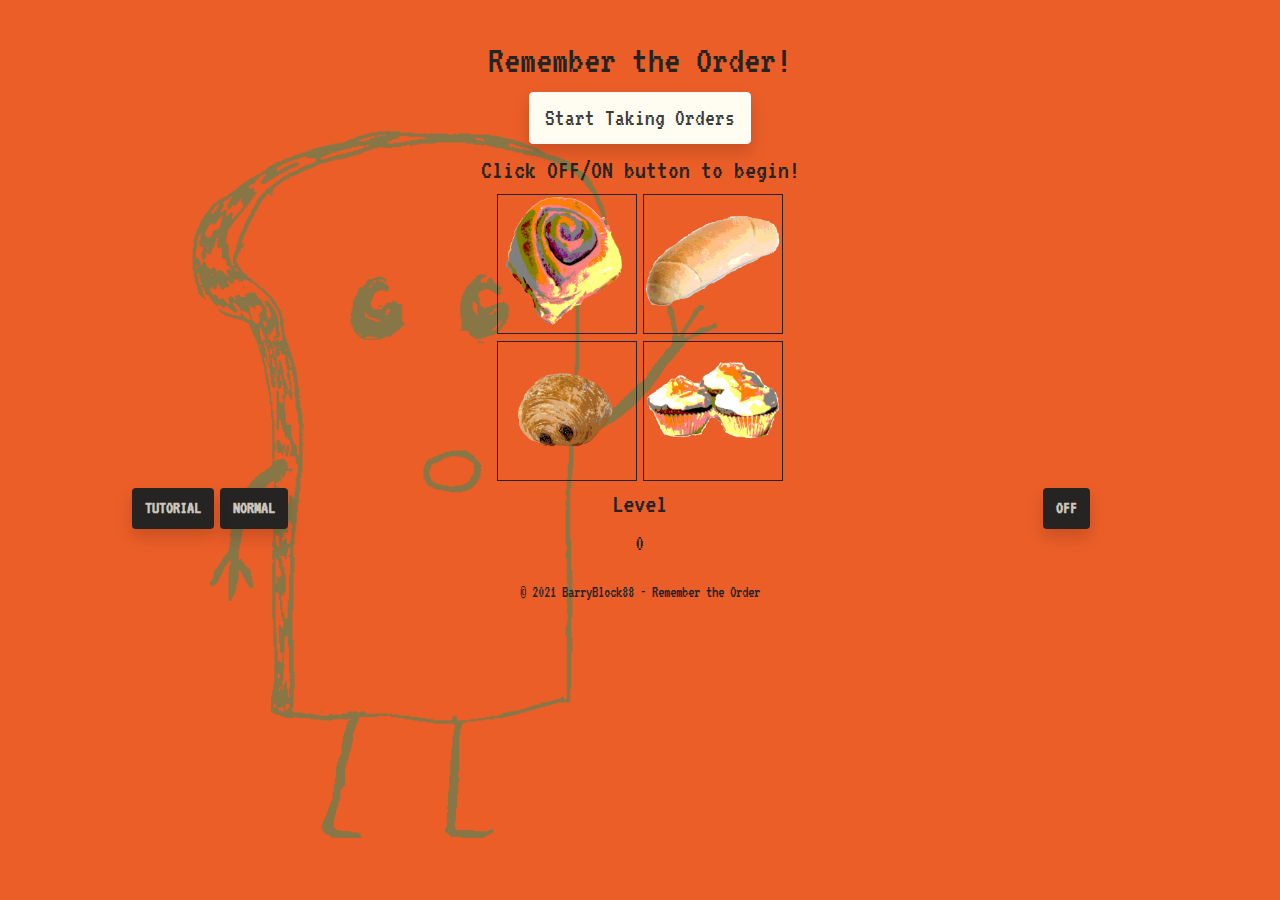
==== index.html @ bfecc5a7 "Commenst added to script.js / overflow added for mobile view" ====
<!DOCTYPE html>
<html lang="en">

<head>
    <meta charset="UTF-8">
    <meta name="viewport" content="width=device-width, initial-scale=1.0">
    <meta http-equiv="X-UA-Compatible" content="ie=edge">
    <meta name="Description" content="Memory game" />
    <link rel="stylesheet" href="https://maxcdn.bootstrapcdn.com/bootstrap/4.5.2/css/bootstrap.min.css">
    <script src="https://ajax.googleapis.com/ajax/libs/jquery/3.5.1/jquery.min.js"></script>
    <script src="https://cdnjs.cloudflare.com/ajax/libs/popper.js/1.16.0/umd/popper.min.js"></script>
    <script src="https://maxcdn.bootstrapcdn.com/bootstrap/4.5.2/js/bootstrap.min.js"></script>
    <link rel="stylesheet" href="assets/css/stylier.css">

    <link rel="preconnect" href="https://fonts.gstatic.com">
    <link href="https://fonts.googleapis.com/css2?family=VT323&display=swap" rel="stylesheet">
    <title>Remember the Order!</title>

</head>

<body >

    <audio preload="auto" id="error-audio" src="assets/sounds/error-msg.wav"></audio>
    <audio preload="auto" id="win-game-msg" src="assets/sounds/winGame-msg.wav"></audio>
    <audio preload="auto" id="next-level-audio" src="assets/sounds/next-level.wav"></audio>

    <div class="game-canvas d-flex justify-content-center">
        <div class="container-fluid">
            <!--Game main heading -->
            <div class="row">
                <div class="col-12">
                    <h1 class="main-heading">Remember the Order!</h1>
                </div>
            </div>
            <!-- Start Game Button -->
            <div class="row">
                <div class="col-12">
                    <button id="startbtn" class="btn btn-light start-game shadow">Start Taking Orders</button>
                </div>
            </div>

            <!-- Prompter -->
            <h3 class="justify-content-center" id="prompt">Click OFF/ON button to begin!</h3>

            <!-- Game Buttons - 4 tiles -->
            <div class="row">
                <div class="col-11 col-sm-8 col-md-5 col-xs-4 container-fluid">
                    <div class="row">
                        <div class="container-fluid game-tile-area">
                            <div class="row box-display justify-content-center">
                                <div class="col-8-sm col-xs-3 justify-content-center">
                                    <div class="tile justify-content-center" id="cinnimon-roll"><audio preload="auto"
                                            id="btn-audio1" src="assets/sounds/cinnimon-roll.wav"></audio></div>
                                    <div class="tile justify-content-center" id="bread"><audio preload="auto"
                                            id="btn-audio2" src="assets/sounds/bread-button.wav"></audio></div>
                                </div>
                            </div>
                            <div class="row box-display justify-content-center">
                                <div class="col-8-sm col-xs-3 justify-content-center">
                                    <div class="tile justify-content-center" id="pain-au-chocolat"><audio preload="auto"
                                            id="btn-audio3" src="assets/sounds/pain-au.wav"></audio></div>
                                    <div class="tile justify-content-center" id="fairy-cake"><audio preload="auto"
                                            id="btn-audio4" src="assets/sounds/fa-cake.wav"></audio></div>
                                </div>
                            </div>
                        </div>
                    </div>
                </div>
            </div>
            <div class="row" id="game-info">
                <div class="col-md-4 col-sm-12 col-xs-12">
                    <!-- Tutorial -->
                    <button type="button" class="btn hide-button shadow otherbtn popup" id="tutorial" value="RULES"
                        style="color:#CCC5B9;" onclick="speechBubble()">TUTORIAL
                    </button>
                    <!-- Hard-mode -->
                    <button type="button" class="btn hide-button shadow otherbtn" id="difficulty" value="NORMAL"
                        style="color:#CCC5B9;" onclick="hardModeBtn();">
                        NORMAL</button>
                    <!-- Tutorial-rules-popupBubble -->
                    <div class="popup" onclick="speechBubble()">
                        <div class="popuptext" id="gameBubble">
                            <h4>Rules of the Game:</h4>
                            <div class="row">
                                <ul class=" col-xs-11 col-sm-12 col-md-4">
                                    <li>This job is easy</li>
                                    <li>just turn ON the oven</li>
                                    <li>when it's READY</li>
                                    <li>start taking orders </li>
                                    <li>by clicking the button below</li>
                                </ul>
                                <ul class="col-xs-11 col-sm-12 col-md-4">
                                    <li>Its your job</li>
                                    <li> To remember the order of the cakes </li>
                                    <li> After they are lit by there color</li>
                                    <li>You must then click on the cake </li>

                                </ul>
                                <ul class="col-xs-11 col-sm-12 col-md-4">
                                    <li> Each time you remember correctly </li>
                                    <li>As the level increases </li>
                                    <li>The items to remember will increase by +1 </li>
                                </ul>

                            </div>
                            <div class="row">
                                <div class="col-xs-5 col-md-4">
                                    <p>Good Luck!</p>
                                </div>
                                <div class="col-xs-2 col-md-2"><img src="assets/img/bread_boss1.png" alt="boss cartoon"
                                        class="img-fluid"></div>
                                <div class="col-xs-5 col-md-4"></div>
                            </div>



                        </div>
                    </div>
                </div>

                <!-- Level-counter -->
                <div class="col-md-4 col-sm-12 col-xs-12 ">
                    <h3>Level</h3>
                    <h3 id="level">0</h3>
                </div>
                <div class="col-md-4 col-sm-12 col-xs-12">
                    <!-- on/off-button -->
                    <div class="col-12 d-flex justify-content-center">
                        <button type="button" class=" btn hide-button shadow otherbtn" id="onBtn" value="OFF"
                            style="color: #CCC5B9" onclick="onButtonOn();">
                            OFF</button>

                    </div>
                </div>
            </div>
        </div>
    </div>
    <!--footer-->
    <footer>
        <div class=" d-flex justify-content-center row">
            <div class="col-12 d-flex justify-content-center">
                <br>
                <p style="margin-top: 14px;">&copy; 2021 BarryBlock88 - Remember the Order</p>
            </div>
        </div>
    </footer>

    <script src="assets/js/script.js"></script>
</body>
---- assets/css/stylier.css ----
@import url('https://fonts.googleapis.com/css2?family=VT323&display=swap');

/*______________________________________General styling____*/

body, html {
    margin: 0;
    padding: 0;
    background-color: #EB5E28;
    font-family: 'VT323', monospace;
    background-image: url(../img/costumer_breadpeach.png);
    background-size: 70%;
    background-repeat: no-repeat;
    position: relative;
    top: 4%;
    width: 100%;
    overflow:scroll;
    overflow-x:hidden;
}
/*__________________________________________Main game area_____*/

.game-canvas {
 
    background-color: transparent;
   z-index: -2;
    width: 100%;
   text-align: center;
  background-attachment: fixed;  
}

/*____________________________________________________Game tiles styling___*/
.tile{
    display: inline-flex;
    margin: auto;
    border: #252422 solid 1px;
}

/*____________________________________________________Main heading___*/
.main-heading{
    color: #252422;
    
  
}

/*____________________________________________________Start game Button___*/
 .start-game{
     color:#403D39;
    background-color: #FFFCF2;
   padding: 7px 15px 7px 15px;
   margin-bottom: 10px;
 }
  .start-game:hover{
      color:#CCC5B9;
    background-color: #403D39;
    cursor: pointer;
 }
/*____________________________________________________Message prompter (User instruction)___*/
#prompt{
    color: #252422;
}

/*______________________________________________________________Non-main buttons____*/
.otherbtn{
    background-color: #252422;
    font-weight: bold;
}



/*_____________________________________________________________________GAME BUN BUTTONS (tiles for game play)______*/


#cinnimon-roll {
    position: relative;
    width: 160px;
    height: 160px;
   background-image: url(../img/cinemon-roll.png);
   background-size: contain;
   background-repeat: no-repeat;
}

#bread {
    position: relative;
     width: 160px;
    height: 160px;
    background-image: url(../img/bread_roll.png);
     background-size: contain;
      background-repeat: no-repeat;
  
}

#pain-au-chocolat{
    position: relative;
     width: 160px;
    height: 160px;
    background-image: url(../img/pain-au-chocolat.png);
    background-size: contain;
     background-repeat: no-repeat;
}
#fairy-cake {
position: relative;
     width: 160px;
    height: 160px;
    background-image: url(../img/fairy-cake.png);
    background-size: contain;
     background-repeat: no-repeat;
}

 /* __________________________________________________________Tile hover________ */
#fairy-cake:hover{
    background-color: rgba(105, 237, 100, 0.5);
    cursor: pointer;
    padding: 10px;
}

#bread:hover{
    background-color: rgba(241, 17, 9, 0.5);
    cursor: pointer;
    padding: 10px;
}

#pain-au-chocolat:hover{
    background-color: rgb(221, 185, 64, 0.5);
    cursor: pointer;
    padding: 10px;
   
}

#cinnimon-roll:hover {
    background-color: rgb(100, 149, 237, 0.5);
    cursor: pointer;
    padding: 10px;
    
}

/*_______________________________________https://www.w3schools.com/howto/howto_js_popup.asp - from W3 schools__*/
/*_____________________________________________________________________________POPUP____________________*/
 /* _____________________Popup container */
.popup {
  position: relative;
  display: inline-block;
  cursor: pointer;
}

/* _______________Tutorial popup */
.popup .popuptext {
    font-size: 11px;
     visibility: hidden;
  width: 70vw;
    height: 70vh;
  background-color: #403D39;
  color: #fff;
  text-align: center;
  border-radius: 6px;
  padding: 8px 0;
  position: absolute;
  z-index: 2;
  bottom: 155%;
  left: 20%;
  margin-left: -80px;
}

/* _____________________Toggle this class when clicking on the popup container (hide and show the popup) */
.popup .show {
  visibility: visible;
  animation: fadeIn 1s forwards;
}
/*_____________________________________________________________________________ANIMATION____________________*/
/* ___________________________Animation (fade in the popup) */
@keyframes fadeIn {
  from {opacity: 0;}
  to {opacity: 1;}
}

@keyframes fadeIn {
  from {opacity: 0;}
  to {opacity:1 ;}
} 
/*_____________________-animation (when error)___*/
 

.animateBun{
    transform:scale(1,1);
animation: bun 0.5s forwards ease-in-out;
}

@keyframes bun{
    0% {transform:scale(1,1)}
    75%{transform:scale(1.2,1.2)}
    100%{transform:scale(1,1)}
}



/*_____________________________________________________________________________RESPONISIVENESS____________________*/


  @media(max-width: 801px), (min-width: 1281px)  {/*_______________________for laptops and desktops___*/

/*________Main heading___*/
.main-heading{
    font-size: 48px;
}

/*_________________________Start game Button___*/
 .start-game{ 
     font-size: 30px;
 
 }
    /*_________________Non-main buttons___*/
.otherbtn{
   font-size: 25px;}
    /*___________________level text____*/
#level{
     font-size: 30px;
}
/*__________________Message prompter___*/
#prompt{
   
    font-size: 30px;
}
/* _______________Tutorial popup font size */
.popup .popuptext {
        font-size: 18px;
         height: 50vh;
    }

}
  @media(min-width: 800px),(min-width: 768px){
/* _______________Tutorial popup font size */
.popup .popuptext {
        font-size: 12px;
          height: unset;
    }
  }


  @media(min-width: 414px),(max-width: 768px){/*______________for tablets and medium sized devices___*/


     /*______________Main heading___*/
.main-heading{
    font-size: 40px;
}

/*________________________Start game Button___*/
 .start-game{ 
     font-size: 24px;
 
 }
    /*______________Non-main buttons____*/
.otherbtn{
   font-size: 18px;}
    /*______________________level text____*/
#level{
     font-size: 23px;
}
/*_____________Message prompter___*/
#prompt{
    color: #252422;
    font-size: 27px;
}
/* _______________Tutorial popup font size */
.popup .popuptext {
        font-size: 12px;
         
    }

 }
  @media (min-width: 414px),(max-width: 768px){ /*____________Game_buttons (for tablets screen)______*/



#cinnimon-roll {
    width: 140px;
    height: 140px;
}

#bread {
   
     width: 140px;
    height: 140px;
   
  
}

#pain-au-chocolat{
   
     width: 140px;
    height: 140px;
  
}
#fairy-cake {

     width: 140px;
    height: 140px;

}
  }


 
  @media(max-width: 325px), (max-width: 414px){/*______________________for small mobile devices___*/

    body, html {
    background-image: unset;
}

/*___________Main heading___*/
.main-heading{
    font-size: 35px;
}

/*_______________Start game Button___*/
 .start-game{ 
     font-size: 20px;
 
 }
    /*________________Non-main buttons____*/
.otherbtn{
   font-size: 14px;}
    /*________________level text____*/
#level{
     font-size: 20px;
}
/*______________Message prompter ___*/
#prompt{
    font-size: 20px;
}

  /*_____________Game_buttons ______*/

#cinnimon-roll {
    width: 120px;
    height: 120px;
}

#bread {
   
     width: 120px;
    height: 120px;
   
  
}

#pain-au-chocolat{
   
     width: 120px;
    height: 120px;
  
}
#fairy-cake {

     width: 120px;
    height: 120px;

}


/* _______________Tutorial popup font size */
.popup .popuptext {
        font-size: 9px;
    }

}
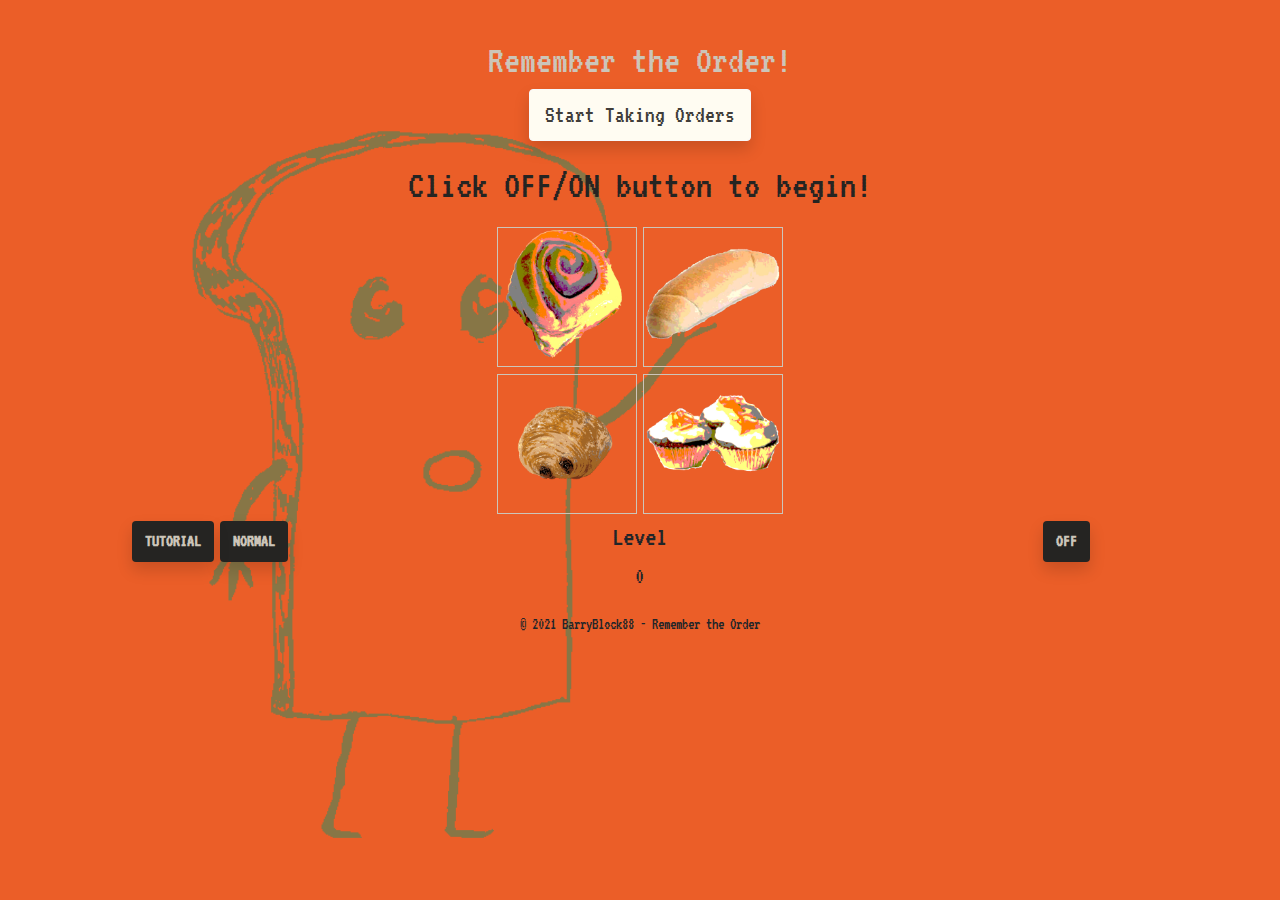
==== commit 0773c12b: "Update tutorial text/ Update popup position on mobile" ====
--- a/index.html
+++ b/index.html
@@ -15,10 +15,11 @@
     <link rel="preconnect" href="https://fonts.gstatic.com">
     <link href="https://fonts.googleapis.com/css2?family=VT323&display=swap" rel="stylesheet">
     <title>Remember the Order!</title>
+    <link rel="icon" href="assets/img/bread_boss1.png" />
 
 </head>
 
-<body >
+<body>
 
     <audio preload="auto" id="error-audio" src="assets/sounds/error-msg.wav"></audio>
     <audio preload="auto" id="win-game-msg" src="assets/sounds/winGame-msg.wav"></audio>
@@ -83,23 +84,25 @@
                             <h4>Rules of the Game:</h4>
                             <div class="row">
                                 <ul class=" col-xs-11 col-sm-12 col-md-4">
-                                    <li>This job is easy</li>
-                                    <li>just turn ON the oven</li>
-                                    <li>when it's READY</li>
-                                    <li>start taking orders </li>
-                                    <li>by clicking the button below</li>
+                                    <li>First turn ON the Game</li>
+                                    <li>Using the 'OFF/ON' button</li>
+                                    <li>When the game says its Ready</li>
+                                    <li>Click on the button called</li>
+                                    <li>'Start taking Orders'</li>
                                 </ul>
                                 <ul class="col-xs-11 col-sm-12 col-md-4">
-                                    <li>Its your job</li>
-                                    <li> To remember the order of the cakes </li>
-                                    <li> After they are lit by there color</li>
-                                    <li>You must then click on the cake </li>
-
+                                    <li>You must remember the order of the images</li>
+                                    <li>The computer will chose a image</li>
+                                    <li>They will be highlighted in color</li>
+                                    <li>After the computers turn is over</li>
+                                    <li>You must then click on the correct image</li>
                                 </ul>
                                 <ul class="col-xs-11 col-sm-12 col-md-4">
-                                    <li> Each time you remember correctly </li>
-                                    <li>As the level increases </li>
-                                    <li>The items to remember will increase by +1 </li>
+                                    <li>The game starts on level 1</li>
+                                    <li>When you answer correctly the level increases</li>
+                                    <li>And the items to remember will increase by +1</li>
+                                    <li>If you answer incorrectly in NORMAL mode</li>
+                                    <li>The computer will repeat the order again</li>
                                 </ul>
 
                             </div>
--- a/assets/css/stylier.css
+++ b/assets/css/stylier.css
@@ -32,12 +32,12 @@
 .tile{
     display: inline-flex;
     margin: auto;
-    border: #252422 solid 1px;
+    border: #CCC5B9 solid 1px;
 }
 
 /*____________________________________________________Main heading___*/
 .main-heading{
-    color: #252422;
+    color: #CCC5B9;
     
   
 }
@@ -57,6 +57,8 @@
 /*____________________________________________________Message prompter (User instruction)___*/
 #prompt{
     color: #252422;
+    font-size: 35px;
+    padding: 10px;
 }
 
 /*______________________________________________________________Non-main buttons____*/
@@ -144,7 +146,7 @@
 
 /* _______________Tutorial popup */
 .popup .popuptext {
-    font-size: 11px;
+    font-size: 12px;
      visibility: hidden;
   width: 70vw;
     height: 70vh;
@@ -155,11 +157,13 @@
   padding: 8px 0;
   position: absolute;
   z-index: 2;
-  bottom: 155%;
-  left: 20%;
+  bottom: 70%;
+  right: none;
   margin-left: -80px;
 }
-
+.popuptext ul{
+    list-style-type: none;
+}
 /* _____________________Toggle this class when clicking on the popup container (hide and show the popup) */
 .popup .show {
   visibility: visible;
@@ -195,11 +199,11 @@
 /*_____________________________________________________________________________RESPONISIVENESS____________________*/
 
 
-  @media(max-width: 801px), (min-width: 1281px)  {/*_______________________for laptops and desktops___*/
+  @media(max-width: 801px), (min-width: 1281px)  {/*_______________________for desktops___*/
 
 /*________Main heading___*/
 .main-heading{
-    font-size: 48px;
+    font-size: 45px;
 }
 
 /*_________________________Start game Button___*/
@@ -216,8 +220,8 @@
 }
 /*__________________Message prompter___*/
 #prompt{
-   
-    font-size: 30px;
+    padding: 5px;
+    font-size: 45px;
 }
 /* _______________Tutorial popup font size */
 .popup .popuptext {
@@ -229,7 +233,7 @@
   @media(min-width: 800px),(min-width: 768px){
 /* _______________Tutorial popup font size */
 .popup .popuptext {
-        font-size: 12px;
+        font-size: 16px;
           height: unset;
     }
   }
@@ -241,6 +245,7 @@
      /*______________Main heading___*/
 .main-heading{
     font-size: 40px;
+    margin-bottom: 5px;
 }
 
 /*________________________Start game Button___*/
@@ -258,11 +263,12 @@
 /*_____________Message prompter___*/
 #prompt{
     color: #252422;
-    font-size: 27px;
+    font-size: 40px;
 }
 /* _______________Tutorial popup font size */
 .popup .popuptext {
-        font-size: 12px;
+        font-size: 13px;
+        
          
     }
 
@@ -308,7 +314,8 @@
 
 /*___________Main heading___*/
 .main-heading{
-    font-size: 35px;
+    font-size: 30px;
+
 }
 
 /*_______________Start game Button___*/
@@ -325,7 +332,7 @@
 }
 /*______________Message prompter ___*/
 #prompt{
-    font-size: 20px;
+    font-size: 35px;
 }
 
   /*_____________Game_buttons ______*/
@@ -360,6 +367,8 @@
 /* _______________Tutorial popup font size */
 .popup .popuptext {
         font-size: 9px;
+        right: 50%;
+      
     }
 
 }
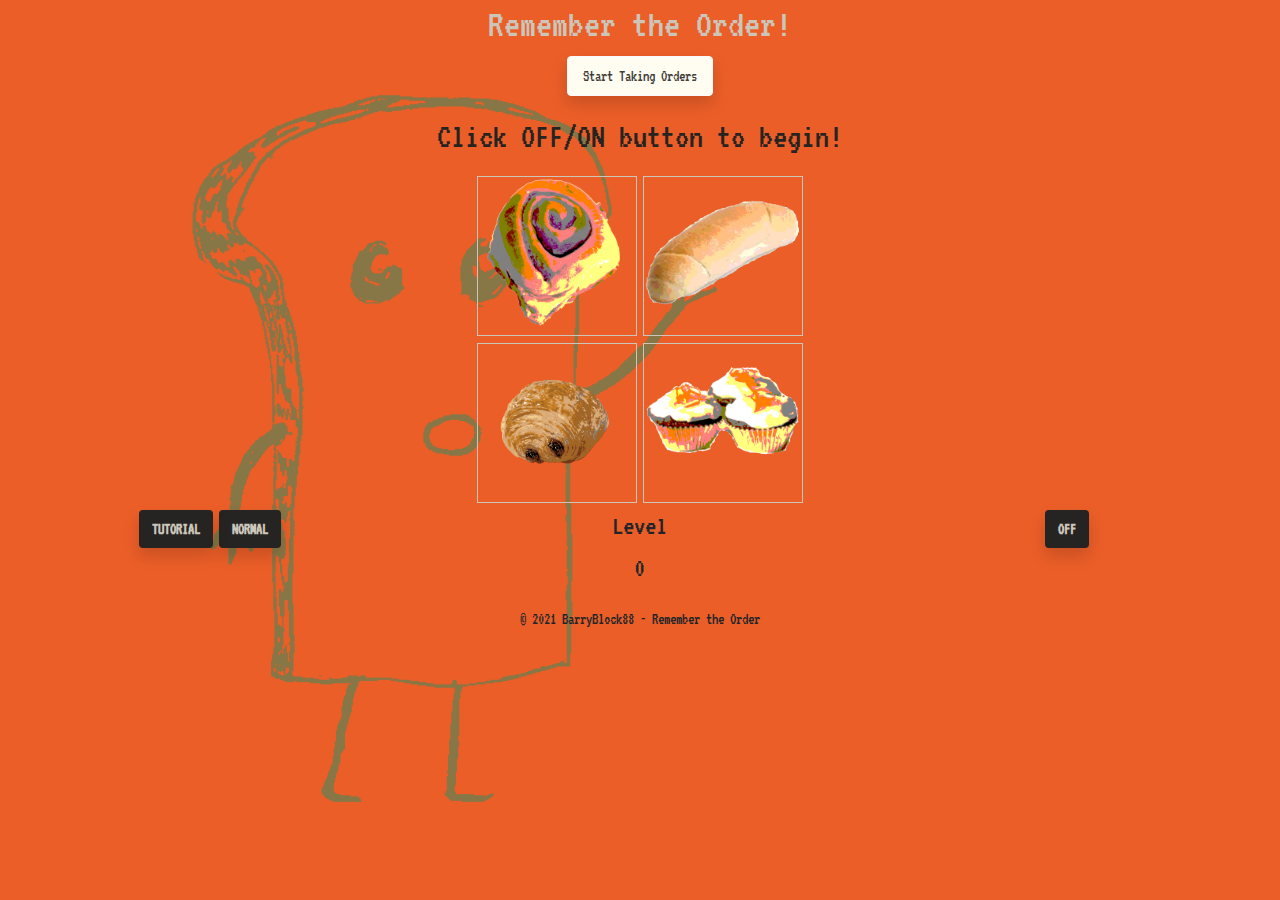
==== commit 424ce814: "update resposiveness of pop up window" ====
--- a/index.html
+++ b/index.html
@@ -66,6 +66,7 @@
                             </div>
                         </div>
                     </div>
+
                 </div>
             </div>
             <div class="row" id="game-info">
@@ -83,21 +84,21 @@
                         <div class="popuptext" id="gameBubble">
                             <h4>Rules of the Game:</h4>
                             <div class="row">
-                                <ul class=" col-xs-11 col-sm-12 col-md-4">
+                                <ul class=" col-xs-11 col-sm-11 col-md-4">
                                     <li>First turn ON the Game</li>
                                     <li>Using the 'OFF/ON' button</li>
                                     <li>When the game says its Ready</li>
                                     <li>Click on the button called</li>
                                     <li>'Start taking Orders'</li>
                                 </ul>
-                                <ul class="col-xs-11 col-sm-12 col-md-4">
+                                <ul class="col-xs-11 col-sm-11 col-md-4">
                                     <li>You must remember the order of the images</li>
                                     <li>The computer will chose a image</li>
                                     <li>They will be highlighted in color</li>
                                     <li>After the computers turn is over</li>
                                     <li>You must then click on the correct image</li>
                                 </ul>
-                                <ul class="col-xs-11 col-sm-12 col-md-4">
+                                <ul class="col-xs-11 col-sm-11 col-md-4">
                                     <li>The game starts on level 1</li>
                                     <li>When you answer correctly the level increases</li>
                                     <li>And the items to remember will increase by +1</li>
--- a/assets/css/stylier.css
+++ b/assets/css/stylier.css
@@ -12,7 +12,6 @@
     background-size: 70%;
     background-repeat: no-repeat;
     position: relative;
-    top: 4%;
     width: 100%;
     overflow:scroll;
     overflow-x:hidden;
@@ -163,6 +162,7 @@
 }
 .popuptext ul{
     list-style-type: none;
+    line-height: 2em;
 }
 /* _____________________Toggle this class when clicking on the popup container (hide and show the popup) */
 .popup .show {
@@ -199,11 +199,11 @@
 /*_____________________________________________________________________________RESPONISIVENESS____________________*/
 
 
-  @media(max-width: 801px), (min-width: 1281px)  {/*_______________________for desktops___*/
+  @media(max-width: 900px)  {/*_______________________for laptops___*/
 
 /*________Main heading___*/
 .main-heading{
-    font-size: 45px;
+    font-size: 35px;
 }
 
 /*_________________________Start game Button___*/
@@ -226,25 +226,21 @@
 /* _______________Tutorial popup font size */
 .popup .popuptext {
         font-size: 18px;
-         height: 50vh;
     }
 
 }
-  @media(min-width: 800px),(min-width: 768px){
-/* _______________Tutorial popup font size */
-.popup .popuptext {
-        font-size: 16px;
-          height: unset;
+
+
+
+  @media(max-width: 769px){/*______________for tablets and medium sized devices___*/
+.popup .popuptext {
+    font-size: 13px;
+    height: 50vh;
     }
-  }
-
-
-  @media(min-width: 414px),(max-width: 768px){/*______________for tablets and medium sized devices___*/
-
 
      /*______________Main heading___*/
 .main-heading{
-    font-size: 40px;
+    font-size: 35px;
     margin-bottom: 5px;
 }
 
@@ -265,16 +261,9 @@
     color: #252422;
     font-size: 40px;
 }
-/* _______________Tutorial popup font size */
-.popup .popuptext {
-        font-size: 13px;
-        
-         
-    }
-
- }
-  @media (min-width: 414px),(max-width: 768px){ /*____________Game_buttons (for tablets screen)______*/
-
+
+    
+/*____________Game_buttons (for tablets screen)______*/
 
 
 #cinnimon-roll {
@@ -304,9 +293,16 @@
 }
   }
 
-
- 
-  @media(max-width: 325px), (max-width: 414px){/*______________________for small mobile devices___*/
+  @media (max-width: 414px){ 
+/* _______________Tutorial popup window size for medium moblie phones */
+.popup .popuptext {
+    font-size: 13px;
+    height: 50vh;
+    }
+  }
+
+ 
+  @media(max-width: 325px), (max-width: 413px){/*______________________for small mobile devices___*/
 
     body, html {
     background-image: unset;
@@ -368,7 +364,7 @@
 .popup .popuptext {
         font-size: 9px;
         right: 50%;
-      
+      height: 70vh;
     }
 
 }
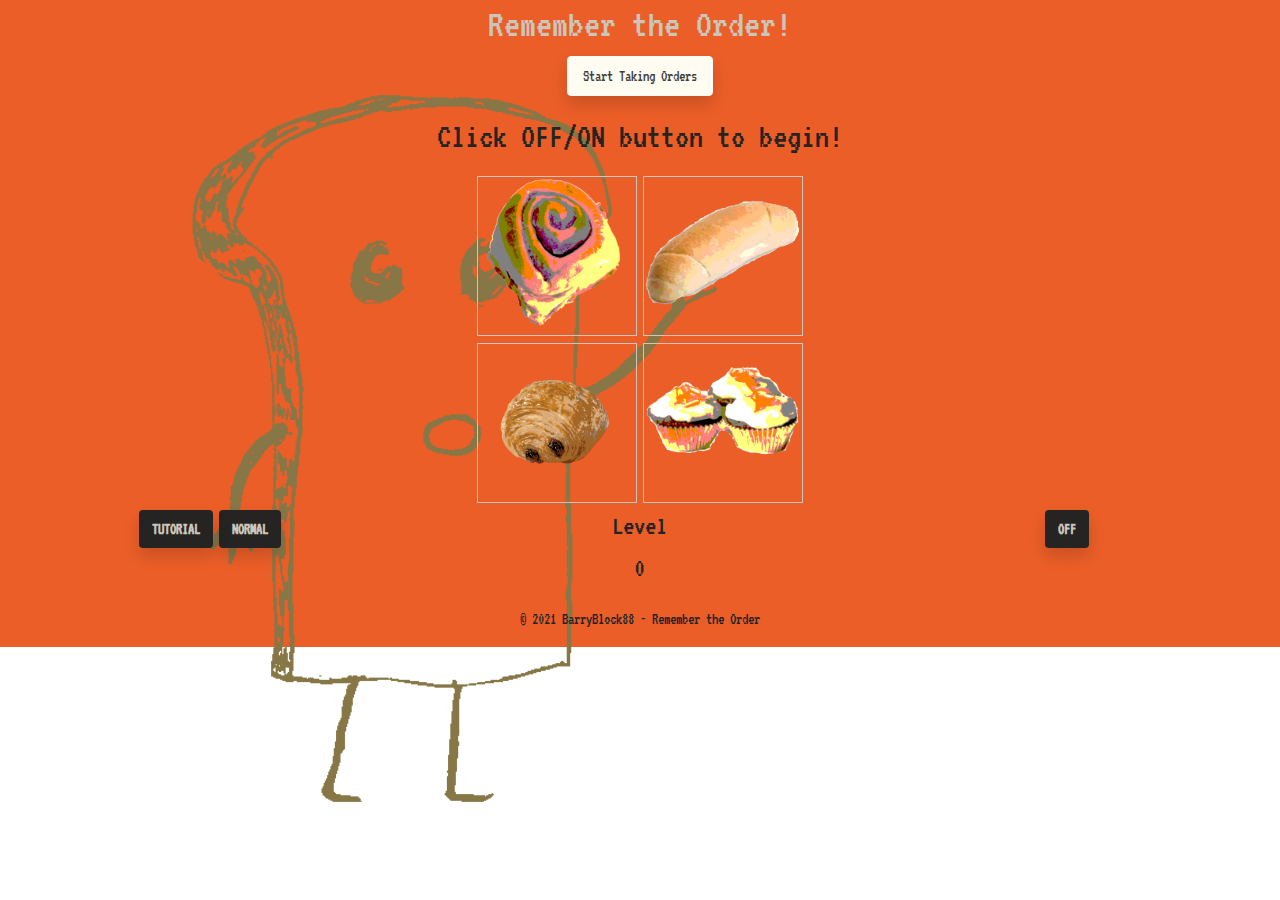
==== commit aa4e613c: "Add js to change background on computer turn" ====
--- a/index.html
+++ b/index.html
@@ -19,7 +19,7 @@
 
 </head>
 
-<body>
+<body id="bg">
 
     <audio preload="auto" id="error-audio" src="assets/sounds/error-msg.wav"></audio>
     <audio preload="auto" id="win-game-msg" src="assets/sounds/winGame-msg.wav"></audio>
--- a/assets/css/stylier.css
+++ b/assets/css/stylier.css
@@ -2,11 +2,15 @@
 @import url('https://fonts.googleapis.com/css2?family=VT323&display=swap');
 
 /*______________________________________General styling____*/
+
+#bg{
+background-color:#EB5E28;
+}
+
 
 body, html {
     margin: 0;
     padding: 0;
-    background-color: #EB5E28;
     font-family: 'VT323', monospace;
     background-image: url(../img/costumer_breadpeach.png);
     background-size: 70%;
@@ -145,10 +149,7 @@
 
 /* _______________Tutorial popup */
 .popup .popuptext {
-    font-size: 12px;
      visibility: hidden;
-  width: 70vw;
-    height: 70vh;
   background-color: #403D39;
   color: #fff;
   text-align: center;
@@ -157,8 +158,11 @@
   position: absolute;
   z-index: 2;
   bottom: 70%;
-  right: none;
   margin-left: -80px;
+  font-size: 15px;
+    height: 70vh;
+    width: 70vw;
+    right: unset;
 }
 .popuptext ul{
     list-style-type: none;
@@ -199,7 +203,14 @@
 /*_____________________________________________________________________________RESPONISIVENESS____________________*/
 
 
-  @media(max-width: 900px)  {/*_______________________for laptops___*/
+  @media(max-width: 1024px)  {/*_______________________for laptops___*/
+/* _______________Tutorial popup size */
+    .popup .popuptext {
+    font-size: 15px;
+    height: 70vh;
+    width: 70vw;
+    right: unset;
+    }
 
 /*________Main heading___*/
 .main-heading{
@@ -223,19 +234,17 @@
     padding: 5px;
     font-size: 45px;
 }
-/* _______________Tutorial popup font size */
-.popup .popuptext {
-        font-size: 18px;
-    }
-
-}
-
-
-
-  @media(max-width: 769px){/*______________for tablets and medium sized devices___*/
+
+}
+
+
+
+  @media(max-width: 768px),(max-width: 834px){/*______________for tablets and medium sized devices___*/
 .popup .popuptext {
     font-size: 13px;
-    height: 50vh;
+    height: 40vh;
+    width: 75vw;
+    right: unset;
     }
 
      /*______________Main heading___*/
@@ -296,13 +305,21 @@
   @media (max-width: 414px){ 
 /* _______________Tutorial popup window size for medium moblie phones */
 .popup .popuptext {
-    font-size: 13px;
-    height: 50vh;
+    font-size: 11px;
+    height: 60vh;
+    right: 50%;
     }
   }
-
- 
-  @media(max-width: 325px), (max-width: 413px){/*______________________for small mobile devices___*/
+ @media (max-width: 360px){ 
+/* _______________Tutorial popup window size for medium moblie phones */
+.popup .popuptext {
+    font-size: 11px;
+    height: 70vh;
+    right: 50%;
+    }
+  }
+ 
+  @media(max-width: 350px){/*______________________for small mobile devices___*/
 
     body, html {
     background-image: unset;
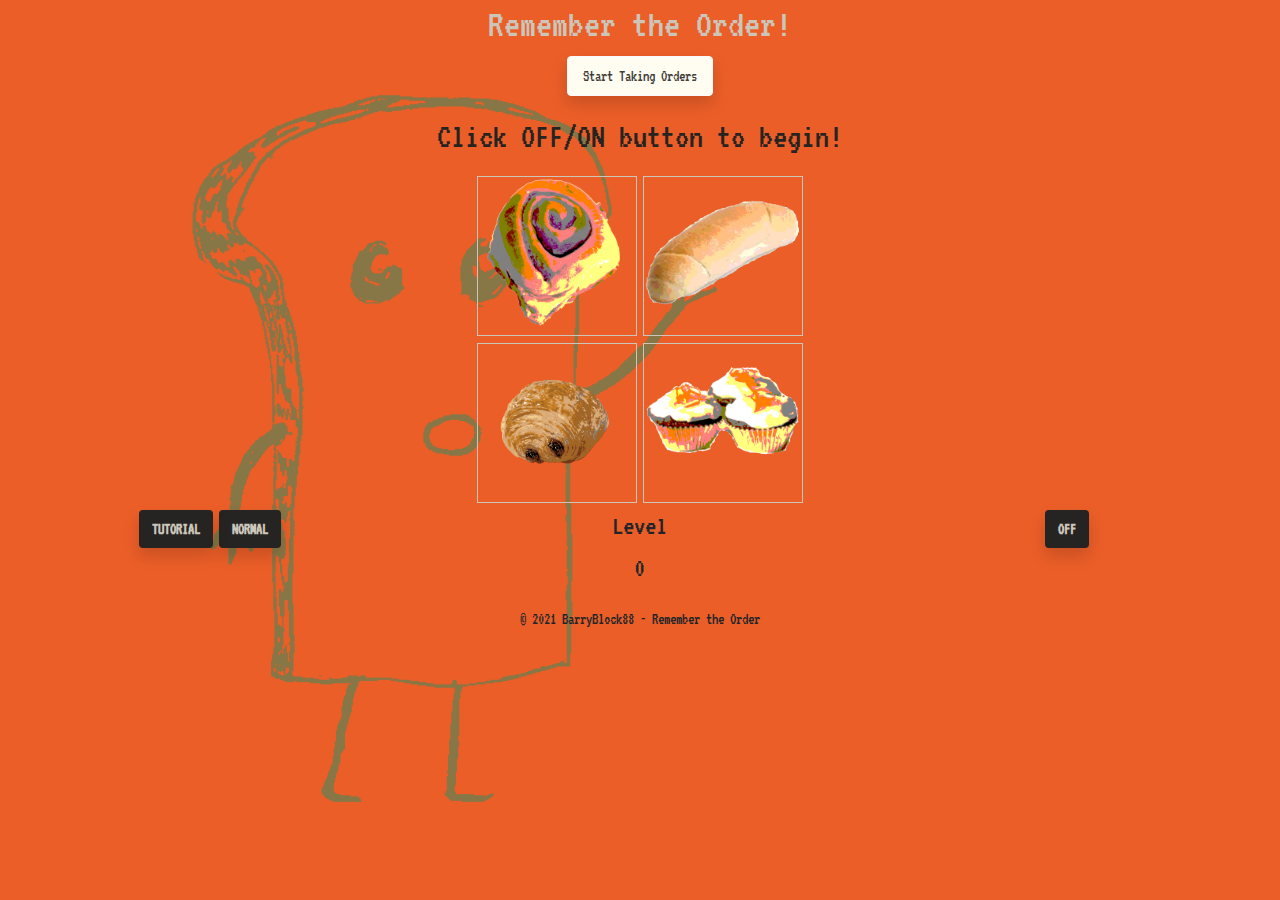
==== commit 49e68419: "Update resposiveness/ tutorial text/favicon" ====
--- a/index.html
+++ b/index.html
@@ -15,11 +15,25 @@
     <link rel="preconnect" href="https://fonts.gstatic.com">
     <link href="https://fonts.googleapis.com/css2?family=VT323&display=swap" rel="stylesheet">
     <title>Remember the Order!</title>
-    <link rel="icon" href="assets/img/bread_boss1.png" />
+    <link rel="icon" href="assets/img/bread_boss1_t6Q_1.ico?" />
 
 </head>
 
 <body id="bg">
+
+    <div class="modal fade" id="winGameModal">
+        <div class="modal-dialog modal-sm justify-content-center">
+            <div class="modal-content row justify-content-center">
+                <div class="col-11">
+                    <h2>Congratulations on winning the game!</h2>
+                </div>
+                <div class="col-3"><img src="assets/img/bread_boss1.png" alt="boss cartoon" class="img"></div>
+                <div class="col-2"><button type="button" class="btn-hide" data-dismiss="modal">x</button>
+                </div>
+            </div>
+        </div>
+    </div>
+
 
     <audio preload="auto" id="error-audio" src="assets/sounds/error-msg.wav"></audio>
     <audio preload="auto" id="win-game-msg" src="assets/sounds/winGame-msg.wav"></audio>
@@ -85,6 +99,7 @@
                             <h4>Rules of the Game:</h4>
                             <div class="row">
                                 <ul class=" col-xs-11 col-sm-11 col-md-4">
+                                    <h6>Steps 1</h6>
                                     <li>First turn ON the Game</li>
                                     <li>Using the 'OFF/ON' button</li>
                                     <li>When the game says its Ready</li>
@@ -92,6 +107,7 @@
                                     <li>'Start taking Orders'</li>
                                 </ul>
                                 <ul class="col-xs-11 col-sm-11 col-md-4">
+                                    <h6>Steps 2</h6>
                                     <li>You must remember the order of the images</li>
                                     <li>The computer will chose a image</li>
                                     <li>They will be highlighted in color</li>
@@ -99,6 +115,7 @@
                                     <li>You must then click on the correct image</li>
                                 </ul>
                                 <ul class="col-xs-11 col-sm-11 col-md-4">
+                                    <h6>Steps 3</h6>
                                     <li>The game starts on level 1</li>
                                     <li>When you answer correctly the level increases</li>
                                     <li>And the items to remember will increase by +1</li>
--- a/assets/css/stylier.css
+++ b/assets/css/stylier.css
@@ -7,17 +7,23 @@
 background-color:#EB5E28;
 }
 
+#winGameModal{
+    position: relative;
+    color: #EB5E28;
+    text-align: center;
+    font-size: 45px;
+}
 
 body, html {
     margin: 0;
     padding: 0;
+    background-color:#EB5E28;
     font-family: 'VT323', monospace;
     background-image: url(../img/costumer_breadpeach.png);
     background-size: 70%;
     background-repeat: no-repeat;
     position: relative;
     width: 100%;
-    overflow:scroll;
     overflow-x:hidden;
 }
 /*__________________________________________Main game area_____*/
@@ -165,8 +171,8 @@
     right: unset;
 }
 .popuptext ul{
-    list-style-type: none;
-    line-height: 2em;
+    list-style-type: lower-roman;
+   
 }
 /* _____________________Toggle this class when clicking on the popup container (hide and show the popup) */
 .popup .show {
@@ -203,7 +209,7 @@
 /*_____________________________________________________________________________RESPONISIVENESS____________________*/
 
 
-  @media(max-width: 1024px)  {/*_______________________for laptops___*/
+  @media(max-width: 1024px),(max-width: 1224px)  {/*_______________________for laptops___*/
 /* _______________Tutorial popup size */
     .popup .popuptext {
     font-size: 15px;
@@ -214,7 +220,7 @@
 
 /*________Main heading___*/
 .main-heading{
-    font-size: 35px;
+    font-size: 30px;
 }
 
 /*_________________________Start game Button___*/
@@ -232,7 +238,7 @@
 /*__________________Message prompter___*/
 #prompt{
     padding: 5px;
-    font-size: 45px;
+    font-size: 40px;
 }
 
 }
@@ -249,13 +255,13 @@
 
      /*______________Main heading___*/
 .main-heading{
-    font-size: 35px;
+    font-size: 30px;
     margin-bottom: 5px;
 }
 
 /*________________________Start game Button___*/
  .start-game{ 
-     font-size: 24px;
+     font-size: 25px;
  
  }
     /*______________Non-main buttons____*/
@@ -268,7 +274,7 @@
 /*_____________Message prompter___*/
 #prompt{
     color: #252422;
-    font-size: 40px;
+    font-size: 35px;
 }
 
     
@@ -305,15 +311,15 @@
   @media (max-width: 414px){ 
 /* _______________Tutorial popup window size for medium moblie phones */
 .popup .popuptext {
-    font-size: 11px;
-    height: 60vh;
+    font-size: 10px;
+    height: 70vh;
     right: 50%;
     }
   }
  @media (max-width: 360px){ 
 /* _______________Tutorial popup window size for medium moblie phones */
 .popup .popuptext {
-    font-size: 11px;
+    font-size: 10px;
     height: 70vh;
     right: 50%;
     }
@@ -345,7 +351,7 @@
 }
 /*______________Message prompter ___*/
 #prompt{
-    font-size: 35px;
+    font-size: 30px;
 }
 
   /*_____________Game_buttons ______*/
@@ -381,7 +387,7 @@
 .popup .popuptext {
         font-size: 9px;
         right: 50%;
-      height: 70vh;
+      height: 80vh;
     }
 
 }
